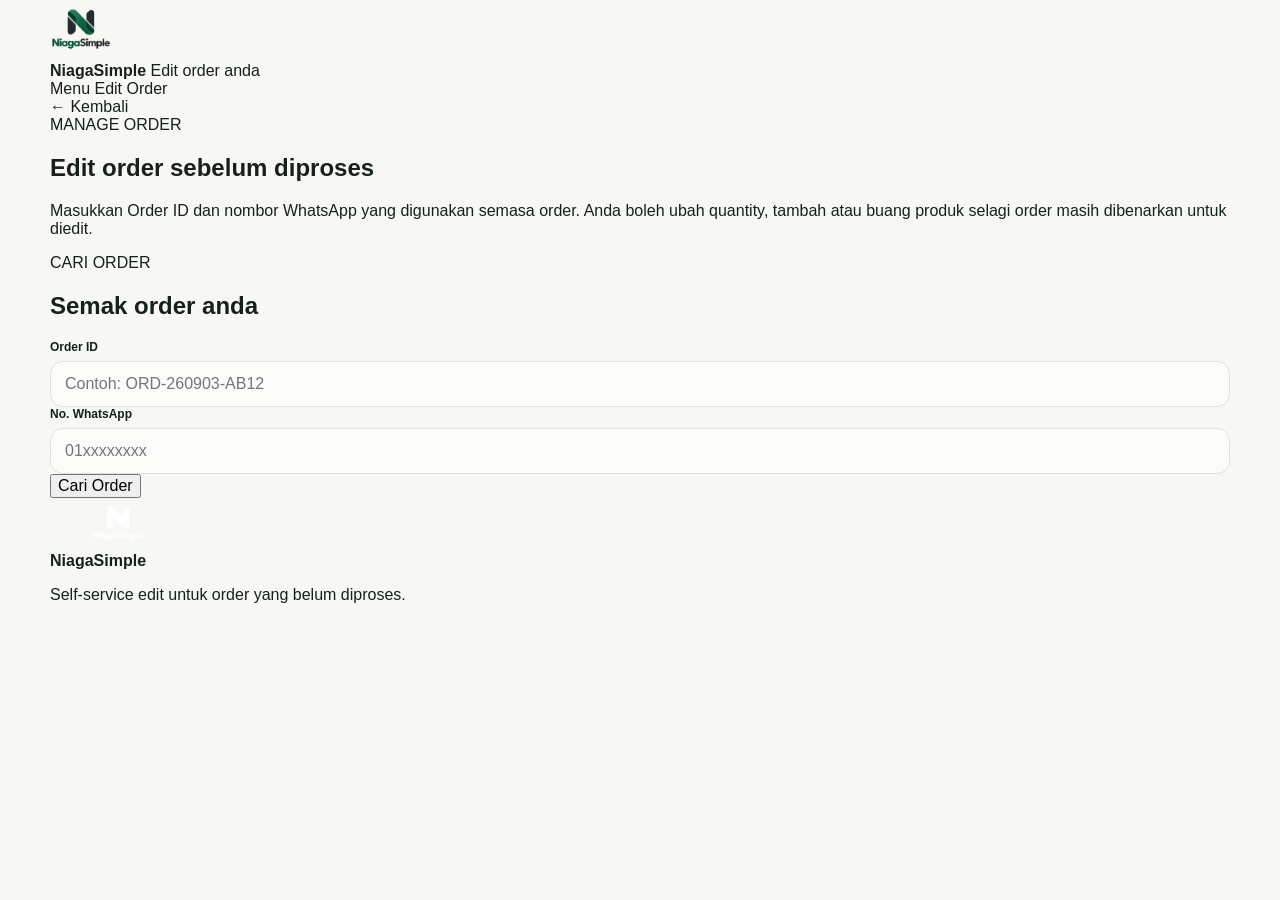
==== manage-order.html @ 735a8ff9 "Add files via upload" ====
<!DOCTYPE html>
<html lang="ms">
<head>
  <meta charset="UTF-8" />
  <meta name="viewport" content="width=device-width, initial-scale=1.0" />
  <meta name="theme-color" content="#0f172a" />
  <title>Edit Order | NiagaSimple</title>
  <meta name="description" content="Semak dan kemas kini order anda." />
  <link rel="stylesheet" href="styles.css" />
</head>
<body>
  <div class="bg-orb orb-1"></div>
  <div class="bg-orb orb-2"></div>

  <header class="site-header">
    <div class="container nav">
      <a class="brand" href="index.html">
        <img src="assets/logo.png" alt="NiagaSimple logo" class="brand-logo" />
        <div class="brand-copy">
          <strong>NiagaSimple</strong>
          <span>Edit order anda</span>
        </div>
      </a>

      <nav class="nav-links">
        <a href="index.html">Menu</a>
        <a href="manage-order.html">Edit Order</a>
      </nav>

      <a class="secondary-btn compact-btn" href="index.html">← Kembali</a>
    </div>
  </header>

  <main>
    <section class="manage-hero">
      <div class="container manage-shell">
        <div class="manage-intro">
          <span class="kicker">MANAGE ORDER</span>
          <h1>Edit order sebelum diproses</h1>
          <p>
            Masukkan Order ID dan nombor WhatsApp yang digunakan semasa order.
            Anda boleh ubah quantity, tambah atau buang produk selagi order masih dibenarkan untuk diedit.
          </p>
        </div>

        <section class="glass-card lookup-card" id="lookupCard">
          <div class="section-head">
            <div>
              <span class="section-kicker dark-kicker">CARI ORDER</span>
              <h2>Semak order anda</h2>
            </div>
          </div>

          <form id="lookupForm" class="lookup-form">
            <div class="field">
              <label for="lookupOrderId">Order ID</label>
              <input
                id="lookupOrderId"
                name="orderId"
                placeholder="Contoh: ORD-260903-AB12"
                autocomplete="off"
                required
              />
            </div>

            <div class="field">
              <label for="lookupPhone">No. WhatsApp</label>
              <input
                id="lookupPhone"
                name="phone"
                placeholder="01xxxxxxxx"
                inputmode="tel"
                required
              />
            </div>

            <button class="primary-btn full" id="lookupButton" type="submit">
              Cari Order
            </button>
          </form>

          <div id="lookupMessage" class="manage-message hidden"></div>
        </section>

        <section id="editorSection" class="hidden">
          <div class="manage-order-top">
            <div>
              <span class="section-kicker">ORDER DIJUMPAI</span>
              <h2 id="editOrderId">-</h2>
            </div>

            <div id="statusBadge" class="order-status-badge">NEW</div>
          </div>

          <div class="order-info-grid">
            <div class="glass-card info-card">
              <span>Nama</span>
              <strong id="editCustomer">-</strong>
            </div>
            <div class="glass-card info-card">
              <span>Tarikh</span>
              <strong id="editDate">-</strong>
            </div>
            <div class="glass-card info-card">
              <span>Terima</span>
              <strong id="editFulfilment">-</strong>
            </div>
            <div class="glass-card info-card">
              <span>Bayaran</span>
              <strong id="editPayment">-</strong>
            </div>
          </div>

          <div id="lockedMessage" class="manage-message warning hidden"></div>

          <section class="section manage-products-section">
            <div class="section-head">
              <div>
                <span class="section-kicker">EDIT ITEM</span>
                <h2>Ubah quantity</h2>
                <p>Tekan − atau +. Quantity 0 bermaksud item dibuang daripada order.</p>
              </div>
            </div>

            <div id="editProductGrid" class="product-grid"></div>
          </section>

          <section class="glass-card edit-summary-card">
            <div>
              <span class="section-kicker dark-kicker">ORDER TERBARU</span>
              <h3>Ringkasan</h3>
            </div>

            <div id="editSummaryItems" class="edit-summary-items"></div>

            <div class="summary-totals">
              <div>
                <span>Subtotal Baru</span>
                <strong id="editSubtotal">RM0.00</strong>
              </div>

              <div class="muted-row">
                <span>COD Fee</span>
                <strong id="existingCodFee">RM0.00</strong>
              </div>

              <div class="grand-row">
                <span>Jumlah</span>
                <strong id="editGrandTotal">RM0.00</strong>
              </div>
            </div>

            <button id="updateOrderButton" class="primary-btn full" type="button">
              Update Order
            </button>

            <p class="muted-text">
              Selepas berjaya update, WhatsApp seller akan dibuka dengan ringkasan order terbaru.
            </p>
          </section>
        </section>
      </div>
    </section>
  </main>

  <div id="toast" class="toast" role="status" aria-live="polite"></div>

  <footer class="site-footer">
    <div class="container footer-inner">
      <div class="footer-brand">
        <img src="assets/logo.png" alt="NiagaSimple logo" />
        <div>
          <strong>NiagaSimple</strong>
          <p>Self-service edit untuk order yang belum diproses.</p>
        </div>
      </div>
    </div>
  </footer>

  <script src="config.js"></script>
  <script src="manage-order.js"></script>
</body>
</html>
---- styles.css ----
*{box-sizing:border-box}html{scroll-behavior:smooth}body{margin:0;font-family:'DM Sans',sans-serif;background:#f7f8f4;color:#172019}img{display:block;max-width:100%}button,input,select,textarea{font:inherit}button,a{cursor:pointer}a{text-decoration:none;color:inherit}:root{--green:#0d5c45;--green2:#137a59;--ink:#172019;--muted:#677169;--cream:#f7f8f4;--card:#fff;--line:#dde3dc;--soft:#edf2ed;--accent:#f1b35d;--shadow:0 20px 55px rgba(30,48,36,.10);--radius:24px}.container{width:min(1180px,calc(100% - 34px));margin:auto}.header{position:sticky;top:0;z-index:50;background:rgba(247,248,244,.9);backdrop-filter:blur(16px);border-bottom:1px solid rgba(221,227,220,.8)}.header-inner{height:84px;display:flex;align-items:center;justify-content:space-between;gap:24px}.brand-logo{width:156px;height:62px;object-fit:contain;object-position:left center}.desktop-nav{display:flex;gap:28px;font-weight:600;color:#4c574f;font-size:14px}.desktop-nav a:hover{color:var(--green)}.cart-pill{border:0;background:#172019;color:white;padding:11px 13px 11px 16px;border-radius:999px;display:flex;align-items:center;gap:9px;font-weight:700}.cart-pill svg{width:18px;height:18px;fill:none;stroke:currentColor;stroke-width:1.8}.cart-pill strong{min-width:25px;height:25px;display:grid;place-items:center;border-radius:50%;background:#fff;color:#172019;font-size:12px}.hero{padding:68px 0 54px;overflow:hidden}.hero-grid{display:grid;grid-template-columns:1.02fr .98fr;align-items:center;gap:52px}.eyebrow,.overline{font-size:11px;font-weight:800;letter-spacing:.16em;color:var(--green)}.eyebrow{display:flex;align-items:center;gap:8px}.eyebrow span{width:28px;height:2px;background:var(--green)}.hero h1,.section h2{font-family:'Manrope',sans-serif;letter-spacing:-.045em}.hero h1{font-size:clamp(46px,6vw,76px);line-height:.98;margin:18px 0 20px;max-width:680px}.hero-copy>p{font-size:17px;line-height:1.75;color:var(--muted);max-width:620px}.hero-actions{display:flex;gap:12px;margin:30px 0 32px;flex-wrap:wrap}.btn{padding:14px 19px;border-radius:13px;font-weight:800;font-size:14px}.btn-primary{background:var(--green);color:white}.btn-primary:hover{background:var(--green2)}.btn-ghost{border:1px solid #ccd5cd;background:#fff}.benefit-row{display:flex;gap:30px;flex-wrap:wrap}.benefit-row div{display:grid}.benefit-row strong{font:800 20px 'Manrope',sans-serif}.benefit-row span{font-size:12px;color:var(--muted)}.hero-gallery{min-height:520px;position:relative}.hero-card{position:absolute;overflow:hidden;background:#fff;border:7px solid #fff;box-shadow:0 22px 60px rgba(19,46,31,.16)}.hero-card img{width:100%;height:100%;object-fit:cover}.hero-card-main{width:390px;height:425px;right:26px;top:28px;border-radius:42px}.hero-card-caption{position:absolute;bottom:18px;left:18px;right:18px;background:rgba(16,27,19,.84);backdrop-filter:blur(12px);color:white;border-radius:18px;padding:14px 16px}.hero-card-caption span{display:block;font-size:9px;letter-spacing:.15em;color:#bfd9cc;margin-bottom:4px}.hero-card-caption strong{font:800 18px 'Manrope',sans-serif}.hero-card-small{width:190px;height:190px;border-radius:36px}.hero-card-left{left:0;bottom:24px;transform:rotate(-5deg)}.hero-card-right{right:0;top:0;width:175px;height:175px;transform:rotate(5deg)}.floating-note{position:absolute;left:80px;top:80px;background:#fff;border:1px solid #e5eae5;border-radius:999px;padding:10px 14px;font-weight:700;font-size:12px;box-shadow:0 12px 25px rgba(20,42,27,.1)}.mini-strip{border-top:1px solid var(--line);border-bottom:1px solid var(--line);background:#fff}.mini-strip-inner{min-height:62px;display:flex;align-items:center;justify-content:space-between;gap:16px;color:#687169;font-size:13px;font-weight:600;flex-wrap:wrap}.section{padding:78px 0}.menu-section{background:#fff}.section-heading{display:flex;align-items:end;justify-content:space-between;gap:30px;margin-bottom:34px}.section h2{font-size:clamp(36px,4vw,54px);line-height:1;margin:7px 0 10px}.section-subtitle,.how-copy>p{color:var(--muted);max-width:570px;line-height:1.7}.search-wrap{height:48px;width:min(320px,100%);display:flex;align-items:center;gap:10px;border:1px solid #d9dfd9;background:#f9faf8;border-radius:14px;padding:0 14px}.search-wrap svg{width:18px;fill:none;stroke:#6d776f;stroke-width:1.8}.search-wrap input{width:100%;border:0;background:transparent;outline:0;color:var(--ink)}.product-grid{display:grid;grid-template-columns:repeat(3,minmax(0,1fr));gap:20px}.product-card{background:#fff;border:1px solid #e0e5df;border-radius:26px;overflow:hidden;transition:.2s ease;display:flex;flex-direction:column}.product-card:hover{transform:translateY(-4px);box-shadow:var(--shadow)}.product-media{height:250px;position:relative;overflow:hidden;background:#eef1ed}.product-media img{width:100%;height:100%;object-fit:cover;transition:.3s ease}.product-card:hover .product-media img{transform:scale(1.025)}.product-badge{position:absolute;top:14px;left:14px;background:rgba(255,255,255,.92);padding:8px 10px;border-radius:999px;font-size:10px;font-weight:800;letter-spacing:.04em;color:var(--green)}.product-body{padding:19px;display:flex;flex-direction:column;gap:13px;flex:1}.product-body h3{font:800 21px 'Manrope',sans-serif;margin:0}.product-body p{margin:0;color:var(--muted);font-size:13px;line-height:1.6}.product-meta{display:flex;align-items:center;justify-content:space-between;gap:14px;margin-top:auto}.price{font:800 23px 'Manrope',sans-serif;color:var(--green)}.add-btn{border:0;background:#172019;color:#fff;border-radius:12px;padding:11px 15px;font-weight:800}.add-btn:hover{background:var(--green)}.how-section{background:#edf2ed}.how-grid{display:grid;grid-template-columns:.85fr 1.15fr;gap:80px;align-items:center}.how-copy h2{max-width:460px}.text-link{display:inline-block;margin-top:12px;color:var(--green);font-weight:800}.steps{background:#fff;border-radius:28px;padding:10px 26px;border:1px solid #dde4dd}.step{display:grid;grid-template-columns:65px 1fr;gap:16px;padding:25px 0;border-bottom:1px solid #e5e9e4}.step:last-child{border-bottom:0}.step>span{width:48px;height:48px;border-radius:15px;background:#e9f2ed;color:var(--green);display:grid;place-items:center;font:800 14px 'Manrope',sans-serif}.step h3{font:800 18px 'Manrope',sans-serif;margin:1px 0 5px}.step p{margin:0;color:var(--muted);font-size:13px}.checkout-section{background:#f7f8f4}.checkout-grid{display:grid;grid-template-columns:1.08fr .92fr;gap:22px;align-items:start}.checkout-card,.summary-card{background:#fff;border:1px solid #dfe5df;border-radius:28px;padding:26px;box-shadow:0 14px 34px rgba(40,55,45,.06)}.card-title{display:flex;gap:13px;align-items:center;padding-bottom:20px;border-bottom:1px solid #e4e8e3;margin-bottom:21px}.card-title>span{width:36px;height:36px;border-radius:12px;display:grid;place-items:center;background:var(--green);color:#fff;font-weight:800}.card-title h3,.summary-top h3{font:800 22px 'Manrope',sans-serif;margin:0}.card-title p{margin:2px 0 0;font-size:12px;color:var(--muted)}.form-grid{display:grid;grid-template-columns:repeat(2,minmax(0,1fr));gap:16px}.field{display:grid;gap:7px}.field label{font-size:12px;font-weight:800}.field label em{font-style:normal;color:#94a096;font-weight:500}.field input,.field select,.field textarea{border:1px solid #dce2dc;background:#fbfcfa;border-radius:13px;padding:13px 14px;outline:0;width:100%;color:var(--ink)}.field input:focus,.field select:focus,.field textarea:focus{border-color:#91b3a0;box-shadow:0 0 0 3px rgba(13,92,69,.08)}.field small{font-size:10px;color:var(--muted)}.field-note{grid-column:1/-1}.payment-card{margin:20px 0;border:1px solid #d9e5dd;background:#f3f8f5;border-radius:20px;padding:16px;display:flex;gap:17px;align-items:center}.qr-frame{width:105px;flex:0 0 105px}.qr-placeholder,.qr-image{width:105px;height:105px;border-radius:14px;background:#fff;border:1px solid #dde5df}.qr-placeholder{display:grid;place-items:center;text-align:center;padding:8px}.qr-placeholder strong{font:800 25px 'Manrope',sans-serif}.qr-placeholder small{font-size:9px;color:var(--muted)}.qr-image{object-fit:contain}.payment-label{font-size:9px;letter-spacing:.14em;font-weight:800;color:var(--green)}.payment-card h4{margin:5px 0 4px;font:800 17px 'Manrope',sans-serif}.payment-card p{margin:0;color:var(--muted);font-size:12px;line-height:1.55}.confirm-check{display:flex;gap:9px;align-items:flex-start;font-size:12px;margin-bottom:14px}.submit-btn{border:0;width:100%;background:var(--green);color:#fff;padding:15px 17px;border-radius:14px;display:flex;align-items:center;justify-content:space-between;font-weight:800}.submit-btn:hover{background:var(--green2)}.submit-btn:disabled{opacity:.6;cursor:not-allowed}.secure-note{text-align:center;color:#89938b;font-size:10px;margin:10px 0 0}.summary-card{position:sticky;top:105px}.summary-top{display:flex;justify-content:space-between;align-items:center;border-bottom:1px solid #e6eae6;padding-bottom:18px}.clear-btn{border:0;background:transparent;color:#8a948b;font-size:12px}.cart-items{display:grid;gap:10px;margin:18px 0}.empty-cart{padding:42px 10px;text-align:center;border:1px dashed #dce2dc;border-radius:18px;color:#7e8980}.empty-cart span{font-size:30px}.empty-cart p{margin:8px 0 0;font-size:12px}.cart-row{display:flex;justify-content:space-between;gap:12px;padding:12px;border:1px solid #e3e8e3;background:#fbfcfa;border-radius:15px}.cart-info strong{display:block;font-size:12px}.cart-info span{font-size:10px;color:var(--muted)}.qty-control{display:flex;gap:7px;align-items:center}.qty-control button{width:28px;height:28px;border-radius:9px;border:1px solid #dfe5df;background:#fff}.qty-control span{min-width:17px;text-align:center;font-size:12px;font-weight:800}.summary-bottom{border-top:1px solid #e6eae6;padding-top:16px}.summary-line,.summary-total{display:flex;justify-content:space-between;gap:16px}.summary-line{font-size:12px;margin-bottom:10px}.summary-line.subtle{color:#8a948b}.summary-total{margin-top:14px;padding-top:15px;border-top:1px solid #e6eae6;align-items:end}.summary-total strong{font:800 26px 'Manrope',sans-serif;color:var(--green)}.footer{background:#172019;color:#fff;padding:26px 0}.footer-inner{display:flex;align-items:center;justify-content:space-between;gap:20px}.footer-brand img{width:135px;height:54px;object-fit:contain;filter:brightness(0) invert(1)}.footer p,.footer span{font-size:11px;color:#aeb8b0}.toast{position:fixed;left:50%;bottom:24px;transform:translate(-50%,15px);opacity:0;z-index:100;background:#172019;color:white;padding:12px 16px;border-radius:999px;font-size:12px;font-weight:700;transition:.2s}.toast.show{opacity:1;transform:translate(-50%,0)}.drawer{position:fixed;inset:0;display:none;z-index:90}.drawer.open{display:block}.drawer-backdrop{position:absolute;inset:0;background:rgba(13,21,15,.45);backdrop-filter:blur(3px)}.drawer-panel{position:absolute;right:0;top:0;height:100%;width:min(430px,93vw);background:#f7f8f4;padding:24px;display:flex;flex-direction:column;box-shadow:-20px 0 50px rgba(0,0,0,.14)}.drawer-header{display:flex;align-items:center;justify-content:space-between}.drawer-header h3{font:800 24px 'Manrope',sans-serif;margin:4px 0}.drawer-close{border:0;background:#e6ebe6;width:38px;height:38px;border-radius:12px;font-size:24px}.drawer-items{overflow:auto;flex:1}.drawer-footer{padding-top:15px;border-top:1px solid #dfe5df}.drawer-footer>div{display:flex;justify-content:space-between;margin-bottom:14px}.drawer-footer strong{font:800 22px 'Manrope',sans-serif}.hidden{display:none!important}.honeypot{position:absolute;left:-9999px;opacity:0}.checkout-heading{margin-bottom:24px}@media(max-width:980px){.hero-grid,.how-grid,.checkout-grid{grid-template-columns:1fr}.hero-gallery{min-height:480px;max-width:600px;margin:auto;width:100%}.product-grid{grid-template-columns:repeat(2,1fr)}.summary-card{position:static}.how-grid{gap:30px}}@media(max-width:720px){.desktop-nav{display:none}.header-inner{height:72px}.brand-logo{width:135px}.hero{padding-top:42px}.hero h1{font-size:48px}.hero-grid{gap:28px}.hero-gallery{min-height:400px}.hero-card-main{width:300px;height:330px;right:15px}.hero-card-small{width:145px;height:145px}.hero-card-right{width:130px;height:130px}.floating-note{left:20px;top:65px}.mini-strip-inner{justify-content:center;padding:14px 0}.section{padding:58px 0}.section-heading{align-items:flex-start;flex-direction:column}.product-grid,.form-grid{grid-template-columns:1fr}.field-note{grid-column:auto}.product-media{height:235px}.footer-inner{flex-direction:column;text-align:center}.footer-brand img{object-position:center}.payment-card{align-items:flex-start}.benefit-row{gap:20px}}@media(max-width:480px){.container{width:min(100% - 22px,1180px)}.cart-pill>span{display:none}.hero h1{font-size:40px}.hero-actions .btn{width:100%;text-align:center}.hero-gallery{min-height:350px}.hero-card-main{width:250px;height:285px;right:4px}.hero-card-left{left:0;bottom:0}.hero-card-right{display:none}.floating-note{left:8px;top:45px;font-size:10px}.product-card{border-radius:20px}.checkout-card,.summary-card{padding:17px;border-radius:22px}.payment-card{flex-direction:column}.qr-frame{width:100%}.qr-placeholder,.qr-image{width:110px;height:110px}.section h2{font-size:36px}}
/* =========================================================
   PRODUCT QUANTITY SELECTOR
   ========================================================= */

.product-qty-control {
  display: inline-flex;
  align-items: center;
  justify-content: center;

  gap: 7px;

  min-width: 112px;

  padding: 5px;

  background: #0f6b50;

  border: 2px solid #111;

  border-radius: 16px;

  box-shadow:
    0 3px 0 rgba(0, 0, 0, 0.08);
}


.product-qty-btn {
  width: 34px;
  height: 34px;

  display: flex;
  align-items: center;
  justify-content: center;

  border: none;

  border-radius: 10px;

  background:
    rgba(255, 255, 255, 0.16);

  color: white;

  font-size: 21px;
  line-height: 1;

  font-weight: 800;

  cursor: pointer;

  transition:
    background 0.2s ease,
    transform 0.15s ease;
}


.product-qty-btn:hover {
  background:
    rgba(255, 255, 255, 0.28);
}


.product-qty-btn:active {
  transform: scale(0.93);
}


.product-qty-number {
  min-width: 25px;

  color: white;

  text-align: center;

  font-size: 16px;

  font-weight: 800;
}


/* Mobile */

@media (max-width: 600px) {

  .product-qty-control {
    min-width: 106px;
  }

  .product-qty-btn {
    width: 32px;
    height: 32px;
  }

}
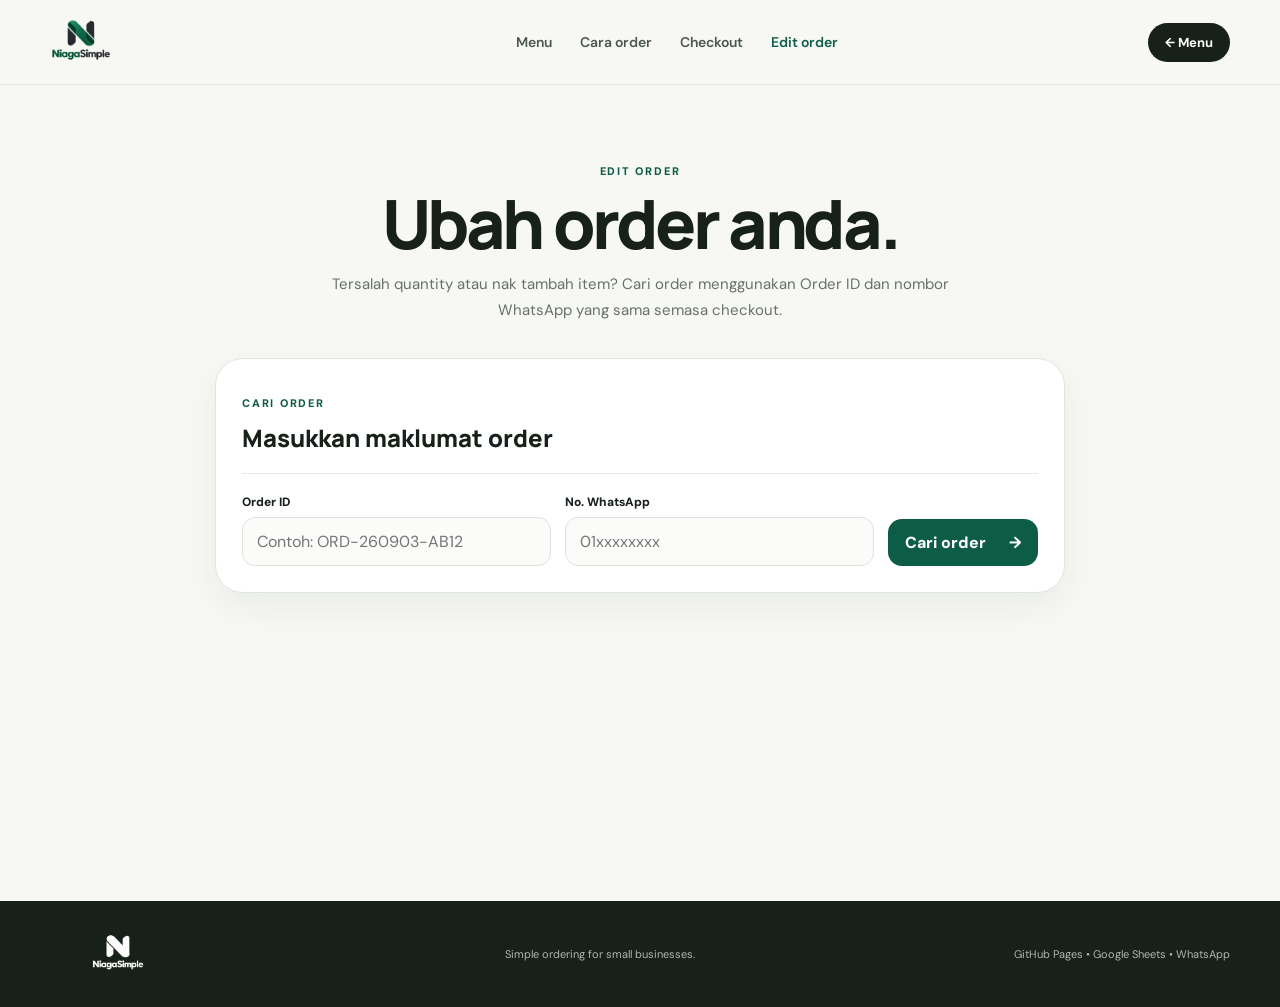
==== commit ee1ffec0: "Update manage-order.html" ====
--- a/manage-order.html
+++ b/manage-order.html
@@ -3,55 +3,55 @@
 <head>
   <meta charset="UTF-8" />
   <meta name="viewport" content="width=device-width, initial-scale=1.0" />
-  <meta name="theme-color" content="#0f172a" />
+  <meta name="theme-color" content="#f7f8f4" />
+  <meta name="description" content="Semak dan edit order NiagaSimple." />
   <title>Edit Order | NiagaSimple</title>
-  <meta name="description" content="Semak dan kemas kini order anda." />
+
+  <link rel="preconnect" href="https://fonts.googleapis.com">
+  <link rel="preconnect" href="https://fonts.gstatic.com" crossorigin>
+  <link href="https://fonts.googleapis.com/css2?family=DM+Sans:wght@400;500;600;700&family=Manrope:wght@600;700;800&display=swap" rel="stylesheet">
   <link rel="stylesheet" href="styles.css" />
 </head>
+
 <body>
-  <div class="bg-orb orb-1"></div>
-  <div class="bg-orb orb-2"></div>
-
-  <header class="site-header">
-    <div class="container nav">
-      <a class="brand" href="index.html">
-        <img src="assets/logo.png" alt="NiagaSimple logo" class="brand-logo" />
-        <div class="brand-copy">
-          <strong>NiagaSimple</strong>
-          <span>Edit order anda</span>
-        </div>
+  <header class="header">
+    <div class="container header-inner">
+      <a href="index.html" class="brand" aria-label="NiagaSimple home">
+        <img src="assets/logo.png" alt="NiagaSimple" class="brand-logo" />
       </a>
 
-      <nav class="nav-links">
-        <a href="index.html">Menu</a>
-        <a href="manage-order.html">Edit Order</a>
+      <nav class="desktop-nav" aria-label="Main navigation">
+        <a href="index.html#menu">Menu</a>
+        <a href="index.html#how">Cara order</a>
+        <a href="index.html#checkout">Checkout</a>
+        <a href="manage-order.html" class="active-nav">Edit order</a>
       </nav>
 
-      <a class="secondary-btn compact-btn" href="index.html">← Kembali</a>
+      <a href="index.html#menu" class="back-pill">← Menu</a>
     </div>
   </header>
 
   <main>
-    <section class="manage-hero">
-      <div class="container manage-shell">
-        <div class="manage-intro">
-          <span class="kicker">MANAGE ORDER</span>
-          <h1>Edit order sebelum diproses</h1>
+    <section class="manage-page">
+      <div class="container">
+        <div class="manage-heading">
+          <p class="overline">EDIT ORDER</p>
+          <h1>Ubah order anda.</h1>
           <p>
-            Masukkan Order ID dan nombor WhatsApp yang digunakan semasa order.
-            Anda boleh ubah quantity, tambah atau buang produk selagi order masih dibenarkan untuk diedit.
+            Tersalah quantity atau nak tambah item?
+            Cari order menggunakan Order ID dan nombor WhatsApp yang sama semasa checkout.
           </p>
         </div>
 
-        <section class="glass-card lookup-card" id="lookupCard">
-          <div class="section-head">
+        <section class="manage-lookup-card" id="lookupCard">
+          <div class="manage-card-title">
             <div>
-              <span class="section-kicker dark-kicker">CARI ORDER</span>
-              <h2>Semak order anda</h2>
+              <p class="overline">CARI ORDER</p>
+              <h2>Masukkan maklumat order</h2>
             </div>
           </div>
 
-          <form id="lookupForm" class="lookup-form">
+          <form id="lookupForm" class="manage-lookup-form">
             <div class="field">
               <label for="lookupOrderId">Order ID</label>
               <input
@@ -74,88 +74,94 @@
               />
             </div>
 
-            <button class="primary-btn full" id="lookupButton" type="submit">
-              Cari Order
+            <button id="lookupButton" class="submit-btn manage-search-btn" type="submit">
+              Cari order <span>→</span>
             </button>
           </form>
 
           <div id="lookupMessage" class="manage-message hidden"></div>
         </section>
 
-        <section id="editorSection" class="hidden">
-          <div class="manage-order-top">
+        <section id="editorSection" class="manage-editor hidden">
+          <div class="manage-order-head">
             <div>
-              <span class="section-kicker">ORDER DIJUMPAI</span>
+              <p class="overline">ORDER DIJUMPAI</p>
               <h2 id="editOrderId">-</h2>
             </div>
-
-            <div id="statusBadge" class="order-status-badge">NEW</div>
+            <span id="statusBadge" class="order-status-badge">NEW</span>
           </div>
 
-          <div class="order-info-grid">
-            <div class="glass-card info-card">
+          <div class="manage-info-grid">
+            <article class="manage-info-card">
               <span>Nama</span>
               <strong id="editCustomer">-</strong>
-            </div>
-            <div class="glass-card info-card">
+            </article>
+
+            <article class="manage-info-card">
               <span>Tarikh</span>
               <strong id="editDate">-</strong>
-            </div>
-            <div class="glass-card info-card">
+            </article>
+
+            <article class="manage-info-card">
               <span>Terima</span>
               <strong id="editFulfilment">-</strong>
-            </div>
-            <div class="glass-card info-card">
+            </article>
+
+            <article class="manage-info-card">
               <span>Bayaran</span>
               <strong id="editPayment">-</strong>
-            </div>
+            </article>
           </div>
 
           <div id="lockedMessage" class="manage-message warning hidden"></div>
 
-          <section class="section manage-products-section">
-            <div class="section-head">
+          <section class="manage-products">
+            <div class="section-heading manage-section-heading">
               <div>
-                <span class="section-kicker">EDIT ITEM</span>
-                <h2>Ubah quantity</h2>
-                <p>Tekan − atau +. Quantity 0 bermaksud item dibuang daripada order.</p>
+                <p class="overline">EDIT ITEM</p>
+                <h2>Ubah quantity.</h2>
+                <p class="section-subtitle">
+                  Tekan − atau +. Quantity 0 akan membuang item tersebut daripada order.
+                </p>
               </div>
             </div>
 
             <div id="editProductGrid" class="product-grid"></div>
           </section>
 
-          <section class="glass-card edit-summary-card">
-            <div>
-              <span class="section-kicker dark-kicker">ORDER TERBARU</span>
-              <h3>Ringkasan</h3>
+          <section class="manage-summary-card">
+            <div class="summary-top">
+              <div>
+                <p class="overline">ORDER TERBARU</p>
+                <h3>Order summary</h3>
+              </div>
             </div>
 
-            <div id="editSummaryItems" class="edit-summary-items"></div>
+            <div id="editSummaryItems" class="cart-items"></div>
 
-            <div class="summary-totals">
-              <div>
-                <span>Subtotal Baru</span>
+            <div class="summary-bottom">
+              <div class="summary-line">
+                <span>Subtotal baru</span>
                 <strong id="editSubtotal">RM0.00</strong>
               </div>
 
-              <div class="muted-row">
-                <span>COD Fee</span>
+              <div class="summary-line subtle">
+                <span>COD fee</span>
                 <strong id="existingCodFee">RM0.00</strong>
               </div>
 
-              <div class="grand-row">
+              <div class="summary-total">
                 <span>Jumlah</span>
                 <strong id="editGrandTotal">RM0.00</strong>
               </div>
             </div>
 
-            <button id="updateOrderButton" class="primary-btn full" type="button">
-              Update Order
+            <button id="updateOrderButton" class="submit-btn manage-update-btn" type="button">
+              Update order <span>→</span>
             </button>
 
-            <p class="muted-text">
-              Selepas berjaya update, WhatsApp seller akan dibuka dengan ringkasan order terbaru.
+            <p class="secure-note">
+              Selepas update, ringkasan terbaru akan dibuka di WhatsApp seller.
             </p>
           </section>
         </section>
@@ -163,19 +169,17 @@
     </section>
   </main>
 
-  <div id="toast" class="toast" role="status" aria-live="polite"></div>
-
-  <footer class="site-footer">
+  <footer class="footer">
     <div class="container footer-inner">
       <div class="footer-brand">
-        <img src="assets/logo.png" alt="NiagaSimple logo" />
-        <div>
-          <strong>NiagaSimple</strong>
-          <p>Self-service edit untuk order yang belum diproses.</p>
-        </div>
+        <img src="assets/logo.png" alt="NiagaSimple" />
       </div>
+      <p>Simple ordering for small businesses.</p>
+      <span>GitHub Pages • Google Sheets • WhatsApp</span>
     </div>
   </footer>
+
+  <div id="toast" class="toast" role="status" aria-live="polite"></div>
 
   <script src="config.js"></script>
   <script src="manage-order.js"></script>
--- a/styles.css
+++ b/styles.css
@@ -93,3 +93,312 @@
   }
 
 }
+
+/* =========================================================
+   EDIT ORDER ADD-ON ONLY
+   Everything above this block is your ORIGINAL styles.css.
+   ========================================================= */
+
+.desktop-nav .active-nav{
+  color:var(--green);
+}
+
+.back-pill{
+  border:0;
+  background:#172019;
+  color:#fff;
+  padding:11px 17px;
+  border-radius:999px;
+  font-weight:700;
+  font-size:13px;
+  transition:.2s ease;
+}
+
+.back-pill:hover{
+  background:var(--green);
+}
+
+.manage-page{
+  min-height:calc(100vh - 84px);
+  padding:68px 0 78px;
+  background:var(--cream);
+}
+
+.manage-heading{
+  max-width:720px;
+  margin:0 auto 34px;
+  text-align:center;
+}
+
+.manage-heading h1{
+  margin:8px 0 14px;
+  font:800 clamp(42px,6vw,68px)/1 'Manrope',sans-serif;
+  letter-spacing:-.05em;
+  color:var(--ink);
+}
+
+.manage-heading>p:last-child{
+  max-width:650px;
+  margin:0 auto;
+  color:var(--muted);
+  font-size:15px;
+  line-height:1.75;
+}
+
+.manage-lookup-card,
+.manage-summary-card{
+  background:#fff;
+  border:1px solid #dfe5df;
+  border-radius:28px;
+  padding:26px;
+  box-shadow:0 14px 34px rgba(40,55,45,.06);
+}
+
+.manage-lookup-card{
+  max-width:850px;
+  margin:0 auto;
+}
+
+.manage-card-title{
+  padding-bottom:19px;
+  border-bottom:1px solid #e6eae6;
+  margin-bottom:20px;
+}
+
+.manage-card-title h2{
+  margin:5px 0 0;
+  font:800 24px 'Manrope',sans-serif;
+  color:var(--ink);
+}
+
+.manage-lookup-form{
+  display:grid;
+  grid-template-columns:1fr 1fr auto;
+  align-items:end;
+  gap:14px;
+}
+
+.manage-search-btn{
+  width:auto;
+  min-width:150px;
+  height:47px;
+}
+
+.manage-message{
+  margin-top:16px;
+  padding:13px 14px;
+  border-radius:13px;
+  border:1px solid #f0c7c7;
+  background:#fff0f0;
+  color:#8c3333;
+  font-size:12px;
+  line-height:1.6;
+}
+
+.manage-message.warning{
+  margin:18px 0 0;
+  border-color:#ebd292;
+  background:#fff8dd;
+  color:#6d5715;
+}
+
+.manage-message.success{
+  border-color:#b9ddc9;
+  background:#edf8f1;
+  color:#225f3f;
+}
+
+.manage-editor{
+  margin-top:52px;
+}
+
+.manage-order-head{
+  display:flex;
+  align-items:flex-end;
+  justify-content:space-between;
+  gap:20px;
+  margin-bottom:20px;
+}
+
+.manage-order-head h2{
+  margin:7px 0 0;
+  font:800 clamp(30px,4vw,44px) 'Manrope',sans-serif;
+  letter-spacing:-.04em;
+  color:var(--ink);
+}
+
+.order-status-badge{
+  padding:9px 13px;
+  border-radius:999px;
+  background:#fff4ce;
+  color:#715710;
+  border:1px solid #ecd996;
+  font-size:11px;
+  font-weight:800;
+  letter-spacing:.08em;
+}
+
+.order-status-badge[data-status="CONFIRMED"]{
+  background:#eaf0ff;
+  border-color:#cddaff;
+  color:#38558b;
+}
+
+.order-status-badge[data-status="PREPARING"]{
+  background:#f4eaff;
+  border-color:#dec8f4;
+  color:#6d428f;
+}
+
+.order-status-badge[data-status="READY"],
+.order-status-badge[data-status="COMPLETED"]{
+  background:#e9f7ef;
+  border-color:#c9e8d5;
+  color:#246243;
+}
+
+.order-status-badge[data-status="CANCELLED"]{
+  background:#fff0f0;
+  border-color:#efcaca;
+  color:#8a3838;
+}
+
+.manage-info-grid{
+  display:grid;
+  grid-template-columns:repeat(4,minmax(0,1fr));
+  gap:14px;
+  margin-bottom:20px;
+}
+
+.manage-info-card{
+  padding:17px;
+  border:1px solid #dfe5df;
+  border-radius:18px;
+  background:#fff;
+}
+
+.manage-info-card span{
+  display:block;
+  margin-bottom:5px;
+  color:var(--muted);
+  font-size:10px;
+  text-transform:uppercase;
+  letter-spacing:.08em;
+  font-weight:700;
+}
+
+.manage-info-card strong{
+  font-size:13px;
+  color:var(--ink);
+}
+
+.manage-products{
+  padding:62px 0 38px;
+}
+
+.manage-section-heading{
+  margin-bottom:28px;
+}
+
+.manage-products .product-card.is-locked{
+  opacity:.7;
+}
+
+.manage-summary-card{
+  width:min(720px,100%);
+  margin:8px auto 0;
+}
+
+.manage-summary-card .summary-bottom{
+  margin-bottom:18px;
+}
+
+.manage-update-btn{
+  margin-top:18px;
+}
+
+.edit-summary-row{
+  display:flex;
+  justify-content:space-between;
+  gap:12px;
+  padding:12px;
+  border:1px solid #e3e8e3;
+  background:#fbfcfa;
+  border-radius:15px;
+}
+
+.edit-summary-row>div{
+  min-width:0;
+}
+
+.edit-summary-row strong{
+  display:block;
+  font-size:12px;
+  color:var(--ink);
+}
+
+.edit-summary-row span{
+  display:block;
+  margin-top:2px;
+  color:var(--muted);
+  font-size:10px;
+}
+
+@media(max-width:900px){
+  .manage-lookup-form{
+    grid-template-columns:1fr 1fr;
+  }
+
+  .manage-search-btn{
+    grid-column:1/-1;
+    width:100%;
+  }
+
+  .manage-info-grid{
+    grid-template-columns:repeat(2,minmax(0,1fr));
+  }
+}
+
+@media(max-width:760px){
+  .back-pill{
+    padding:9px 12px;
+    font-size:11px;
+  }
+
+  .manage-page{
+    padding-top:48px;
+  }
+
+  .manage-lookup-form{
+    grid-template-columns:1fr;
+  }
+
+  .manage-search-btn{
+    grid-column:auto;
+  }
+}
+
+@media(max-width:560px){
+  .manage-heading{
+    text-align:left;
+  }
+
+  .manage-heading>p:last-child{
+    margin:0;
+  }
+
+  .manage-info-grid{
+    grid-template-columns:1fr;
+  }
+
+  .manage-order-head{
+    align-items:flex-start;
+    flex-direction:column;
+  }
+
+  .manage-lookup-card,
+  .manage-summary-card{
+    padding:18px;
+    border-radius:22px;
+  }
+}
